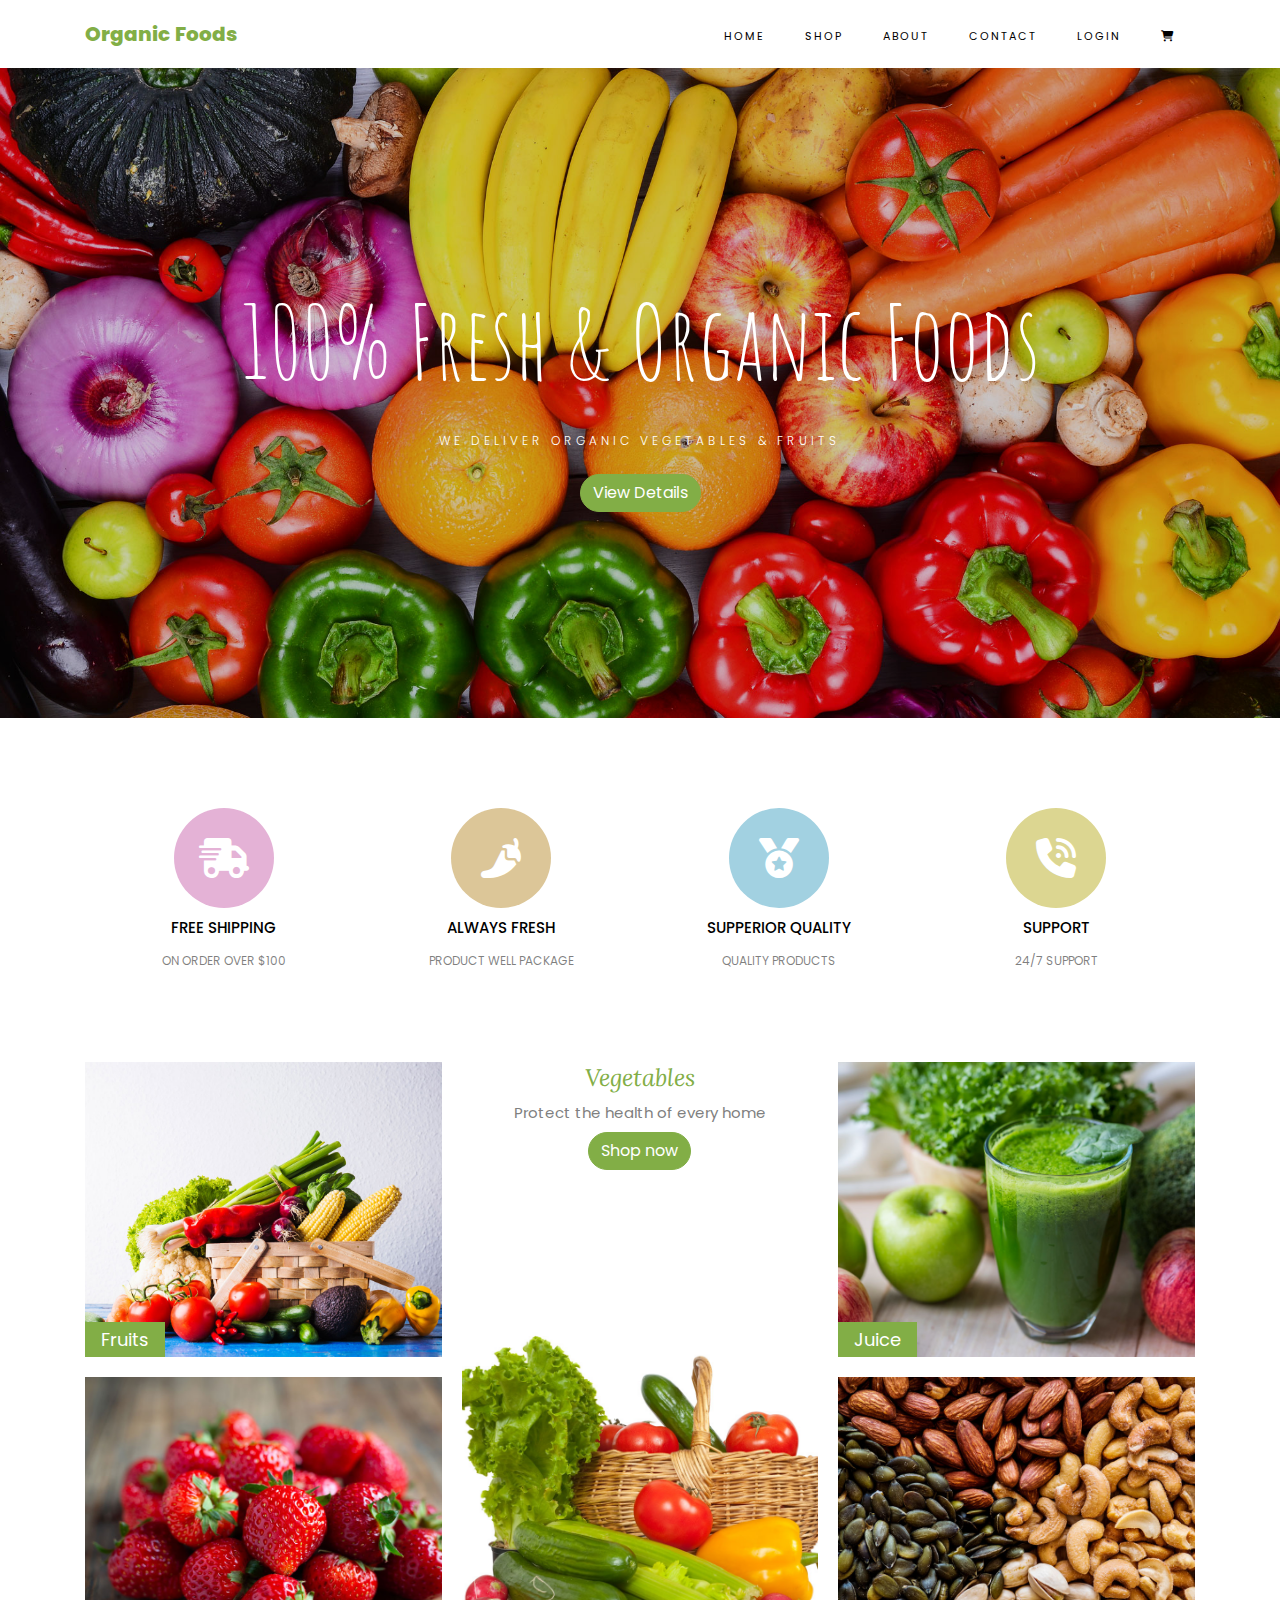
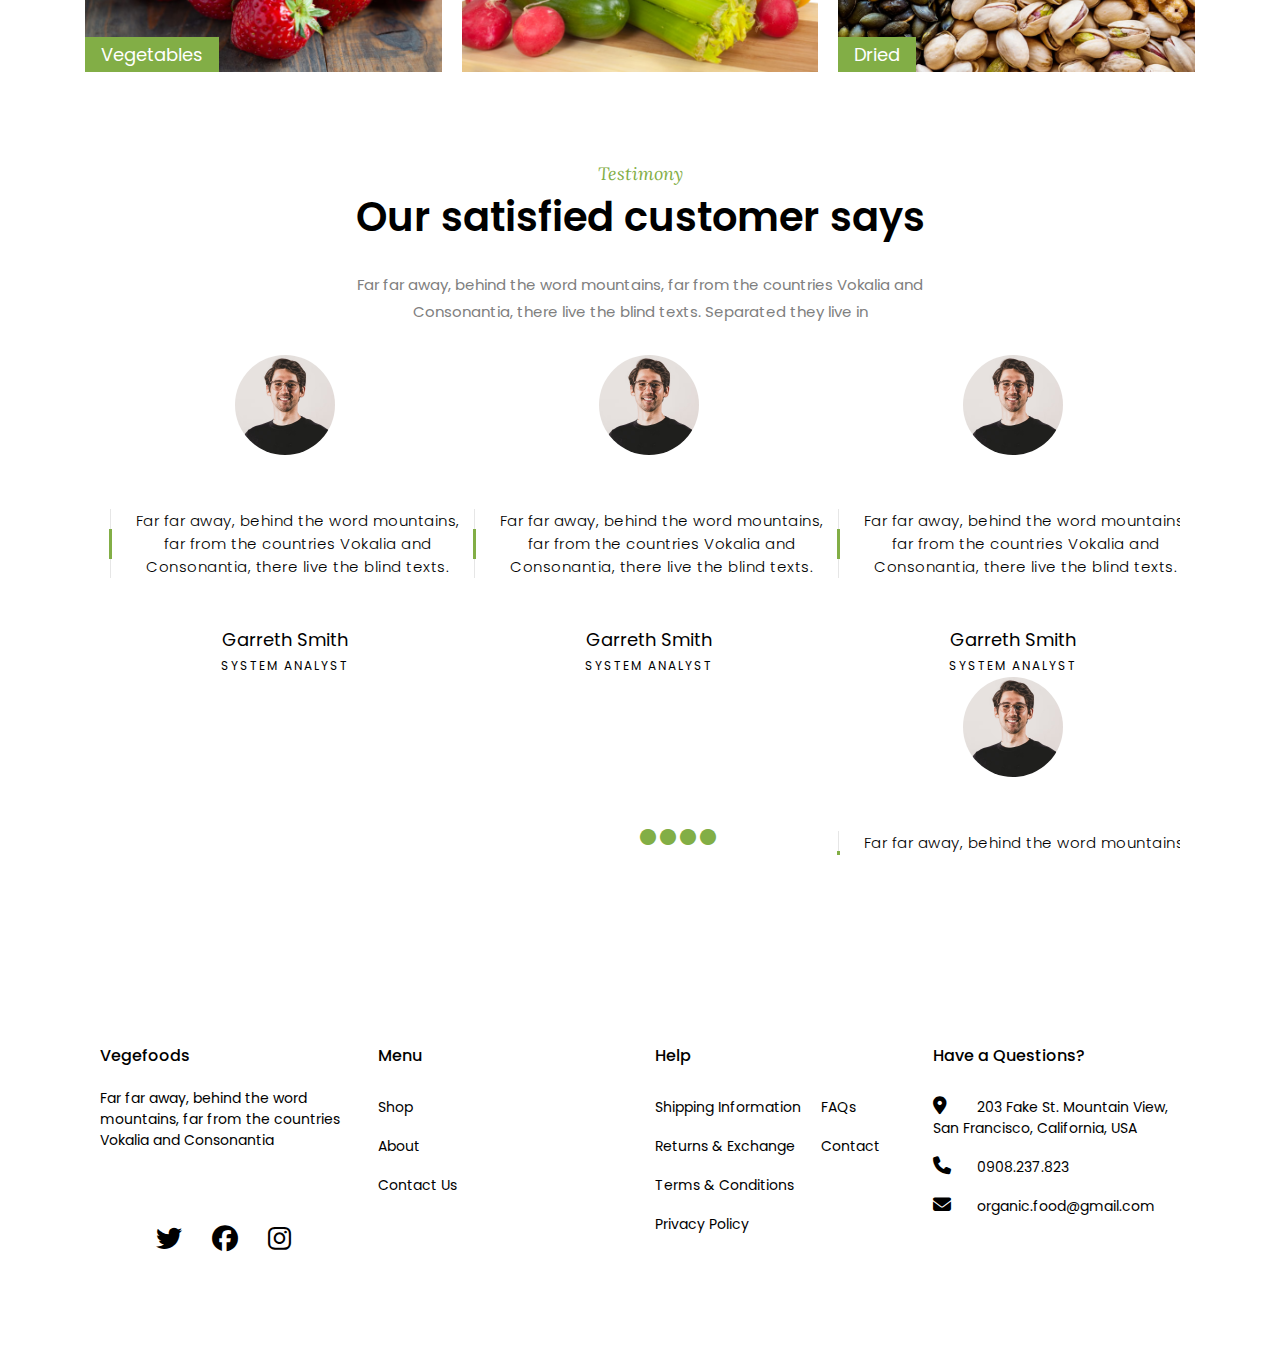
==== index.html @ c75f2104 "SUBMIT" ====
<!DOCTYPE html>
<html lang="en">
  <head>
    <meta charset="UTF-8" />
    <meta http-equiv="X-UA-Compatible" content="IE=edge" />
    <meta name="viewport" content="width=device-width, initial-scale=1.0" />
    <link
      href="https://fonts.googleapis.com/css?family=Poppins:200,300,400,500,600,700,800&display=swap"
      rel="stylesheet"
    />
    <link
      href="https://fonts.googleapis.com/css?family=Lora:400,400i,700,700i&display=swap"
      rel="stylesheet"
    />
    <link
      href="https://fonts.googleapis.com/css?family=Amatic+SC:400,700&display=swap"
      rel="stylesheet"
    />
    <link rel="stylesheet" href="./assets/style.css" />
    <link
      rel="stylesheet"
      href="https://cdnjs.cloudflare.com/ajax/libs/font-awesome/6.3.0/css/all.min.css"
    />
    <title>ORGANIC FOODS</title>
  </head>
  <body>
    <header>
      <!-- HEADER -->
      <div class="container">
        <div class="d-flex header">
          <a class="header-branch" href="">Organic Foods</a>
          <nav class="nav">
            <ul class="header-nav d-flex">
              <li><a href="">HOME</a></li>
              <li><a href="">SHOP</a></li>
              <li><a href="">ABOUT</a></li>
              <li><a href="">CONTACT</a></li>
              <li><a href="">LOGIN</a></li>
              <li>
                <a href=""> <i class="fa-solid fa-cart-shopping"></i></a>
              </li>
            </ul>
          </nav>
        </div>
      </div>
    </header>
    <!-- MAIN -->
    <!-- BANNER -->
    <main>
      <section class="hero-banner d-flex relative">
        <div class="overlay absolute"></div>
        <div class="hero-content">
          <h1>100% Fresh & Organic Foods</h1>
          <h2>We deliver organic vegetables & fruits</h2>
          <a href="" class="btn btn-green">View Details</a>
        </div>
      </section>
      <!-- SERVICE -->
      <section class="header-service">
        <div class="container">
          <div class="columns">
            <div class="column">
              <div class="service-icons d-flex flex-justify icons-1">
                <i class="fa-solid fa-truck-fast icons"></i>
              </div>
              <div class="service-body">
                <h3>FREE SHIPPING</h3>
                <span>ON ORDER OVER $100</span>
              </div>
            </div>
            <div class="column">
              <div class="service-icons d-flex flex-justify icons-2">
                <i class="fa-solid fa-pepper-hot icons"></i>
              </div>
              <div class="service-body">
                <h3>ALWAYS FRESH</h3>
                <span>PRODUCT WELL PACKAGE</span>
              </div>
            </div>
            <div class="column">
              <div class="service-icons d-flex flex-justify icons-3">
                <i class="fa-solid fa-medal icons"></i>
              </div>
              <div class="service-body">
                <h3>SUPPERIOR QUALITY</h3>
                <span>QUALITY PRODUCTS</span>
              </div>
            </div>
            <div class="column">
              <div class="service-icons d-flex flex-justify icons-4">
                <i class="fa-solid fa-phone-volume icons"></i>
              </div>
              <div class="service-body">
                <h3>SUPPORT</h3>
                <span>24/7 SUPPORT</span>
              </div>
            </div>
          </div>
        </div>
      </section>
      <!-- PRODUCT SHOP -->
      <section>
        <div class="container">
          <div class="grid-container">
            <div class="grid-item item-1 relative">
              <img src="./assets/imgs/category-1.jpeg" alt="" />
              <div class="absolute">
                <a href="" class="label">Fruits</a>
              </div>
            </div>
            <div class="custom relative">
              <img src="./assets/imgs/category.jpeg" alt="" />
              <div class="text absolute">
                <h2>Vegetables</h2>
                <p>Protect the health of every home</p>
                <a href="" class="btn btn-green">Shop now</a>
              </div>
            </div>
            <div class="grid-item item-3 relative">
              <img src="./assets/imgs/category-3.jpeg" alt="" />
              <div class="absolute">
                <a href="" class="label">Juice</a>
              </div>
            </div>
            <div class="grid-item item-4 relative">
              <img src="./assets/imgs/category-2.jpeg" alt="" />
              <div class="absolute">
                <a href="" class="label">Vegetables</a>
              </div>
            </div>
            <div class="grid-item item-5 relative">
              <img src="./assets/imgs/category-4.jpeg" alt="" />
              <div class="absolute">
                <a href="" class="label">Dried</a>
              </div>
            </div>
          </div>
        </div>
      </section>
      <!-- comment -->
      <section class="comment">
        <div class="container">
          <div class="comment-text">
            <span class="sub-comment">Testimony</span>
            <h2>Our satisfied customer says</h2>
            <p class="sub-comment-p">
              Far far away, behind the word mountains, far from the countries
              Vokalia and Consonantia, there live the blind texts. Separated
              they live in
            </p>
          </div>
          <!-- slider -->
          <div class="slider-container container">
            <div class="slider-wrap relative">
              <div id="slider-main" class="slider-main absolute">
                <div class="slider-item">
                  <div class="user-img">
                    <img class="" src="./assets/imgs/ava1.avif" alt="" />
                  </div>
                  <div class="slider-text">
                    <p class="slider-subtext relative">
                      Far far away, behind the word mountains, far from the
                      countries Vokalia and Consonantia, there live the blind
                      texts.
                    </p>
                    <p class="name">Garreth Smith</p>
                    <span class="position">System Analyst</span>
                  </div>
                </div>
                <div class="slider-item">
                  <div class="user-img">
                    <img class="" src="./assets/imgs/ava1.avif" alt="" />
                  </div>
                  <div class="slider-text">
                    <p class="slider-subtext relative">
                      Far far away, behind the word mountains, far from the
                      countries Vokalia and Consonantia, there live the blind
                      texts.
                    </p>
                    <p class="name">Garreth Smith</p>
                    <span class="position">System Analyst</span>
                  </div>
                </div>
                <div class="slider-item">
                  <div class="user-img">
                    <img class="" src="./assets/imgs/ava1.avif" alt="" />
                  </div>
                  <div class="slider-text">
                    <p class="slider-subtext relative">
                      Far far away, behind the word mountains, far from the
                      countries Vokalia and Consonantia, there live the blind
                      texts.
                    </p>
                    <p class="name">Garreth Smith</p>
                    <span class="position">System Analyst</span>
                  </div>
                </div>
                <div class="slider-item">
                  <div class="user-img">
                    <img class="" src="./assets/imgs/ava1.avif" alt="" />
                  </div>
                  <div class="slider-text">
                    <p class="slider-subtext relative">
                      Far far away, behind the word mountains, far from the
                      countries Vokalia and Consonantia, there live the blind
                      texts.
                    </p>
                    <p class="name">Garreth Smith</p>
                    <span class="position">System Analyst</span>
                  </div>
                </div>
                <div class="slider-item">
                  <div class="user-img">
                    <img class="" src="./assets/imgs/ava1.avif" alt="" />
                  </div>
                  <div class="slider-text">
                    <p class="slider-subtext relative">
                      Far far away, behind the word mountains, far from the
                      countries Vokalia and Consonantia, there live the blind
                      texts.
                    </p>
                    <p class="name">Garreth Smith</p>
                    <span class="position">System Analyst</span>
                  </div>
                </div>
                <div class="slider-item">
                  <div class="user-img">
                    <img class="" src="./assets/imgs/ava1.avif" alt="" />
                  </div>
                  <div class="slider-text">
                    <p class="slider-subtext relative">
                      Far far away, behind the word mountains, far from the
                      countries Vokalia and Consonantia, there live the blind
                      texts.
                    </p>
                    <p class="name">Garreth Smith</p>
                    <span class="position">System Analyst</span>
                  </div>
                </div>
              </div>
              <div class="btm-sliders absolute">
                <i onclick="btm-slider(1)" class="fa-solid fa-circle"></i>
                <i onclick="btm-slider(2)" class="fa-solid fa-circle"></i>
                <i onclick="btm-slider(3)" class="fa-solid fa-circle"></i>
                <i onclick="btm-slider(4)" class="fa-solid fa-circle"></i>
              </div>
            </div>
          </div>
        </div>
      </section>
      <!-- footer -->
      <footer class="footer">
        <div class="container">
          <div class="columns">
            <div class="column">
              <div class="footer-p">
                <h2>Vegefoods</h2>
                <p>
                  Far far away, behind the word mountains, far from the
                  countries Vokalia and Consonantia
                </p>
              </div>

              <ul class="d-flex footer-p-icons flex-justify">
                <li>
                  <a href=""><i class="fa-brands fa-twitter"></i></a>
                </li>
                <li>
                  <a href=""><i class="fa-brands fa-facebook"></i></a>
                </li>
                <li>
                  <a href=""><i class="fa-brands fa-instagram"></i></a>
                </li>
              </ul>
            </div>
            <div class="column">
              <h2>Menu</h2>
              <ul>
                <li><a href="">Shop</a></li>
                <li><a href="">About</a></li>
                <li><a href="">Contact Us</a></li>
              </ul>
            </div>
            <div class="column">
              <div class="">
                <h2 class="">Help</h2>
                <div class="d-flex footer-help">
                  <ul>
                    <li><a href="">Shipping Information</a></li>
                    <li><a href="">Returns & Exchange</a></li>
                    <li><a href="">Terms & Conditions</a></li>
                    <li><a href="">Privacy Policy</a></li>
                  </ul>
                  <ul>
                    <li><a href="">FAQs </a></li>
                    <li><a href="">Contact</a></li>
                  </ul>
                </div>
              </div>
            </div>
            <div class="column footer-question">
              <h2>Have a Questions?</h2>
              <ul>
                <li>
                  <span><i class="fa-solid fa-location-dot"></i></span>
                  <span>
                    203 Fake St. Mountain View, San Francisco, California,
                    USA</span
                  >
                </li>
                <li>
                  <span><i class="fa-solid fa-phone"></i></span>
                  <span>0908.237.823</span>
                </li>
                <li>
                  <span><i class="fa-solid fa-envelope"></i></span>
                  <span>organic.food@gmail.com</span>
                </li>
              </ul>
            </div>
          </div>
        </div>
      </footer>
    </main>
    <script src="./main.js"></script>
  </body>
</html>
---- assets/style.css ----
:root {
  --green: #82ae46;
}
* {
  box-sizing: border-box;
  margin: 0;
  font-family: "Poppins", Arial, sans-serif;
}
a {
  text-decoration: none;
}
.container {
  max-width: 1140px;
  width: 100%;
  padding-right: 15px;
  padding-left: 15px;
  margin-right: auto;
  margin-left: auto;
}
.d-flex {
  display: flex;
}
.relative {
  position: relative;
}
.absolute {
  position: absolute;
}
.flex-justify {
  justify-items: center;
  justify-content: center;
}
.header {
  justify-content: space-between;
  font-size: 15px;
  height: 68px;
  align-items: center;
}
.header-branch {
  color: var(--green);
  font-weight: 800;
  font-size: 20px;
}
ul > li {
  list-style-type: none;
  color: #000000;
}

.header-nav li a {
  font-size: 11px;
  font-size: 11px;
  padding: 24px 20px;
  font-weight: 400;
  color: #000000;
  letter-spacing: 2px;
}
.hero-banner {
  background-image: url(./imgs/banner.jpeg);
  background-repeat: no-repeat;
  background-size: cover;
  height: 650px;
  align-items: center;
  flex-direction: column;
  justify-content: center;
}
.hero-banner .overlay {
  top: 0;
  left: 0;
  right: 0;
  bottom: 0;
  background-color: rgba(0, 0, 0, 0.2);
}
.hero-banner .hero-content {
  z-index: 2;
  text-align: center;
}
.hero-banner h1 {
  font-size: 8vw;
  color: #fff;
  line-height: 1.3;
  font-weight: 400;
  font-family: "Amatic SC", cursive;
}
.hero-banner h2 {
  font-weight: 300;
  font-size: 12px;
  letter-spacing: 4px;
  text-transform: uppercase;
  color: #fff;
  margin: 24px;
}
.btn {
  display: inline-block;
  font-weight: 400;
  color: #212529;
  text-align: center;
  border: 1px solid transparent;
  padding: 0.375rem 0.75rem;
  font-size: 1rem;
  line-height: 1.5;
  border-radius: 30px;
  transition: 0.2s;
}
.btn-green {
  background: var(--green);
  border: 1px solid var(--green);
  color: #fff;
}
.btn-green:hover {
  background-color: transparent;
  color: var(--green);
}
.header-service {
  width: 100%;
  padding: 90px 15px;
  margin: 0 auto;
}
.service-icons {
  margin: 0 auto;
  width: 100px;
  height: 100px;
  border-radius: 50%;
  margin-bottom: 8px;
}

.service-icons:hover {
  background-color: var(--green);
}
.icons-1 {
  background-color: #e4b2d6;
}
.icons-2 {
  background-color: #dcc698;
}
.icons-3 {
  background-color: #a2d1e1;
}
.icons-4 {
  background-color: #dcd691;
}
.icons {
  margin: auto;
  color: white;
  font-size: 40px;
  font-weight: 500;
}
.service-body {
  text-align: center;
}
.service-body h3 {
  font-size: 15px;
  font-weight: 500;
  margin-bottom: 8px;
}
.service-body span {
  font-size: 12px;
  color: rgba(0, 0, 0, 0.5);
}
.columns {
  display: flex;
  flex-direction: row;
  flex-wrap: wrap;
  width: 100%;
}
.column {
  flex: 25%;
  padding: 0 15px;
}
.grid-container {
  display: grid;
  grid-template-columns: 1fr 1fr 1fr;
  grid-template-rows: 1fr 1fr;
  grid-column-gap: 20px;
  grid-row-gap: 20px;
}

.grid-container img {
  width: 100%;
  height: 100%;
  object-fit: cover;
}

.custom {
  grid-column-start: 2;
  grid-column-end: 3;
  grid-row-start: 1;
  grid-row-end: 3;
  height: 100%;
}
.custom .text {
  width: 100%;

  top: 0;
  text-align: center;
}
.custom .text h2 {
  color: var(--green);
  font-family: "Lora", Georgia, serif;
  font-style: italic;
  font-size: 24px;
  font-weight: 400;
  margin-bottom: 8px;
}
.custom .text p {
  font-size: 15px;
  font-weight: 400;
  color: gray;
  margin-bottom: 8px;
}
.grid-container .grid-item .absolute {
  bottom: 0;
  left: 0;
  padding: 4px 16px;
  background-color: var(--green);
}
.grid-container .grid-item .label {
  color: white;

  font-size: 18px;
  font-weight: 400;
}
/* comment */
.comment {
  padding: 90px 0px;
}
.comment .comment-text {
  text-align: center;
  margin: 0 auto;
  width: 60%;
}

.comment .sub-comment {
  font-size: 18px;
  margin-bottom: 10px;
  font-family: "Lora", Georgia, serif;
  font-style: italic;
  color: var(--green);
  font-weight: 400;
}
.comment h2 {
  position: relative;
  font-size: 40px;
  font-weight: 600;
  margin-bottom: 24px;
}
.comment .sub-comment-p {
  font-size: 15px;
  line-height: 1.8;
  font-weight: 400;
  color: gray;
  margin-bottom: 30px;
}

/* slider */

.slider-wrap {
  text-align: center;
  overflow: hidden;
  height: 500px;
}
.slider-container .slider-main {
  width: 170%;
}
.slider-container .slider-item {
  font-size: 15px;
  width: 350px;
  display: inline-block;
  margin-right: 10px;
}
.slider-container .user-img img {
  width: 100px;
  height: 100px;
  border-radius: 50%;
  margin: 0 auto;
  margin-bottom: 48px;
}

.slider-subtext {
  margin-bottom: 48px;
  font-weight: 300;
  letter-spacing: 0.5px;
  border-left: 1px solid #e6e6e6;
  padding-left: 24px;
}
.slider-subtext::after {
  position: absolute;
  top: 50%;
  left: -2px;
  -webkit-transform: translateY(-50%);
  -ms-transform: translateY(-50%);
  transform: translateY(-50%);
  content: "";
  width: 3px;
  height: 30px;
  background: #82ae46;
}
.slide-item {
  width: 30%;
  display: inline-block;
}
.slider-item .name {
  font-weight: 400;
  font-size: 18px;
}
.slider-item .position {
  font-size: 12px;
  font-weight: 400;
  text-transform: uppercase;
  letter-spacing: 2px;
}
.btm-sliders {
  bottom: 5px;
  left: 50%;
  color: #82ae46;
}
.btm-sliders i:hover {
  cursor: pointer;
  color: #c6daa9;
  border: 1px #82ae46;
}

/* footer */
.footer {
  padding: 98px 0;
  font-size: 14px;
  color: #000000;
}
.footer h2 {
  margin-bottom: 20px;
  font-size: 16px;
  font-weight: 500;
}
.footer .footer-p {
  margin-bottom: 24px;
}
.footer .footer-p-icons {
  margin-top: 60px;
  gap: 30px;
}
.footer .footer-p-icons li {
  color: #000000;
  font-size: 26px;
  text-align: center;
}

.footer li > a {
  color: #000000;
}
.footer ul {
  padding: 0;
}
.footer li {
  padding: 9px 0;
}
.footer .footer-help {
  gap: 20px;
}
.footer .footer-question span > i {
  width: 40px;
  font-size: 18px;
}
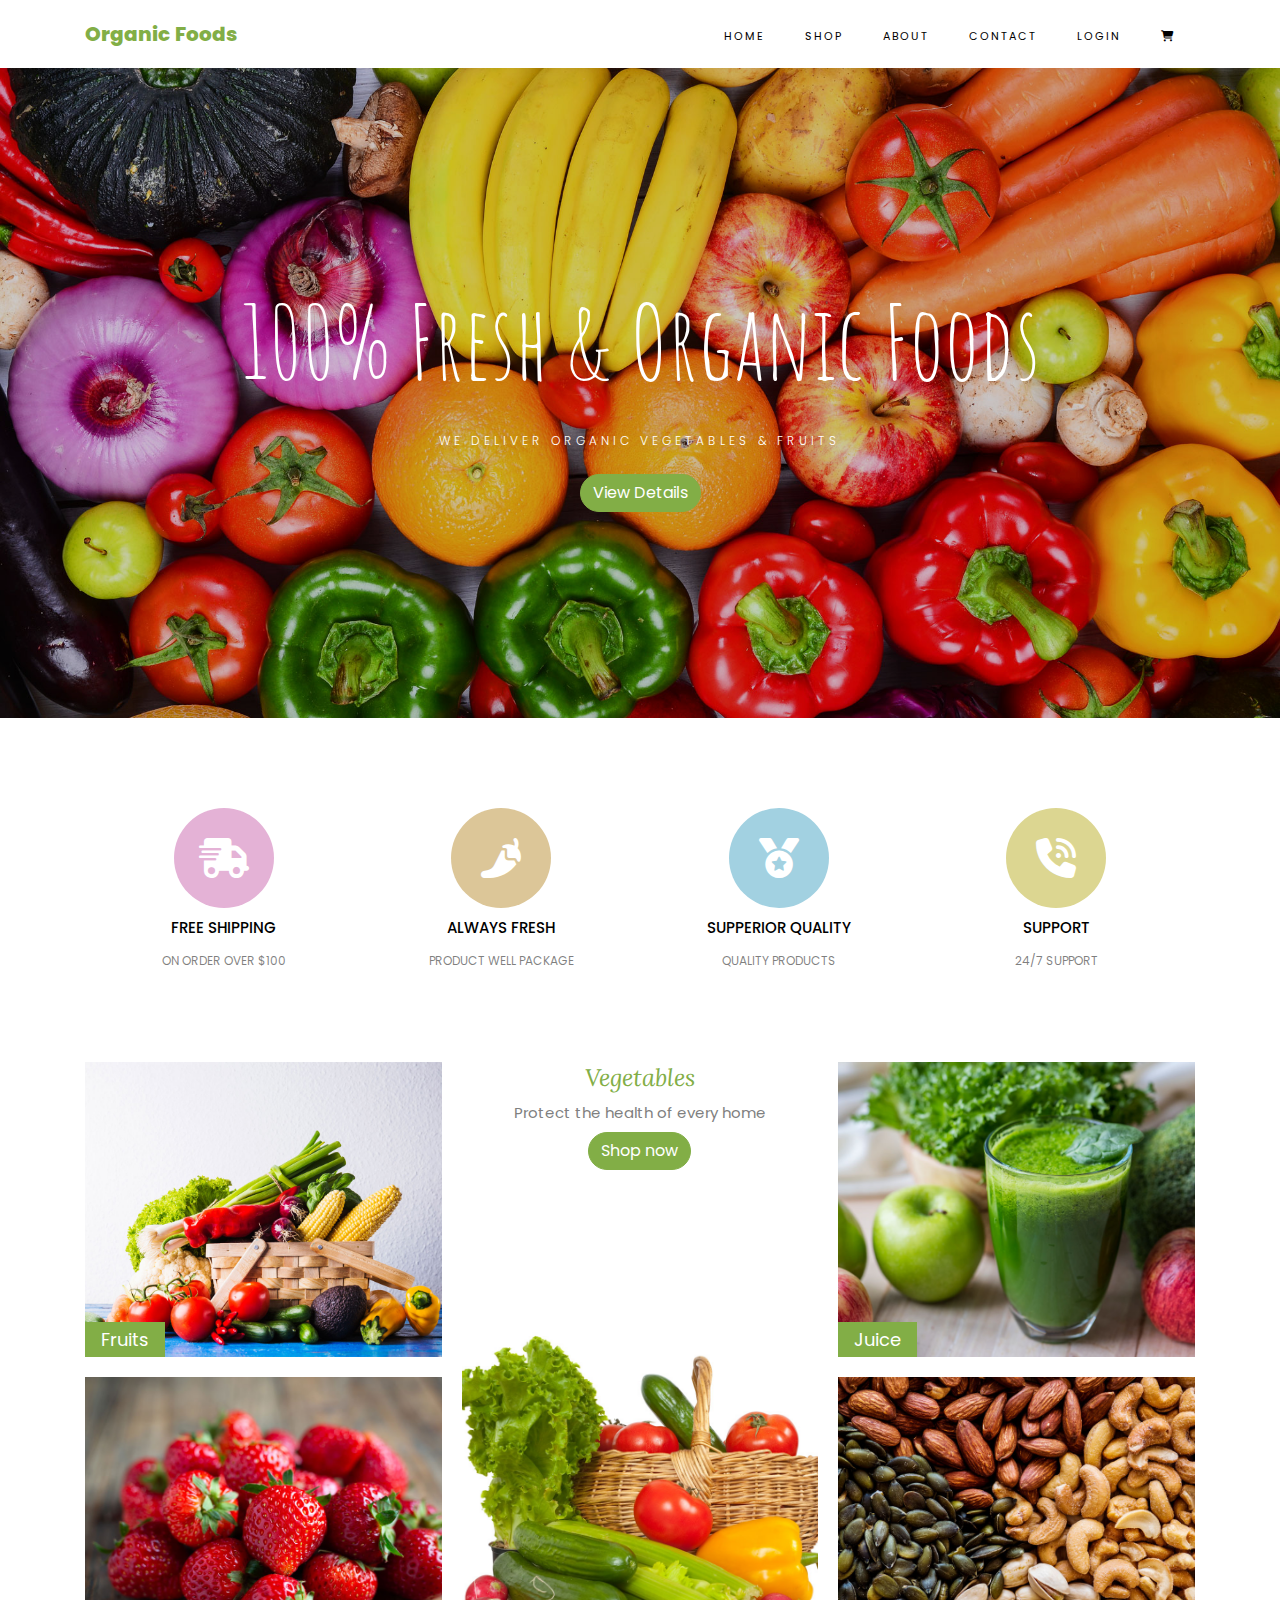
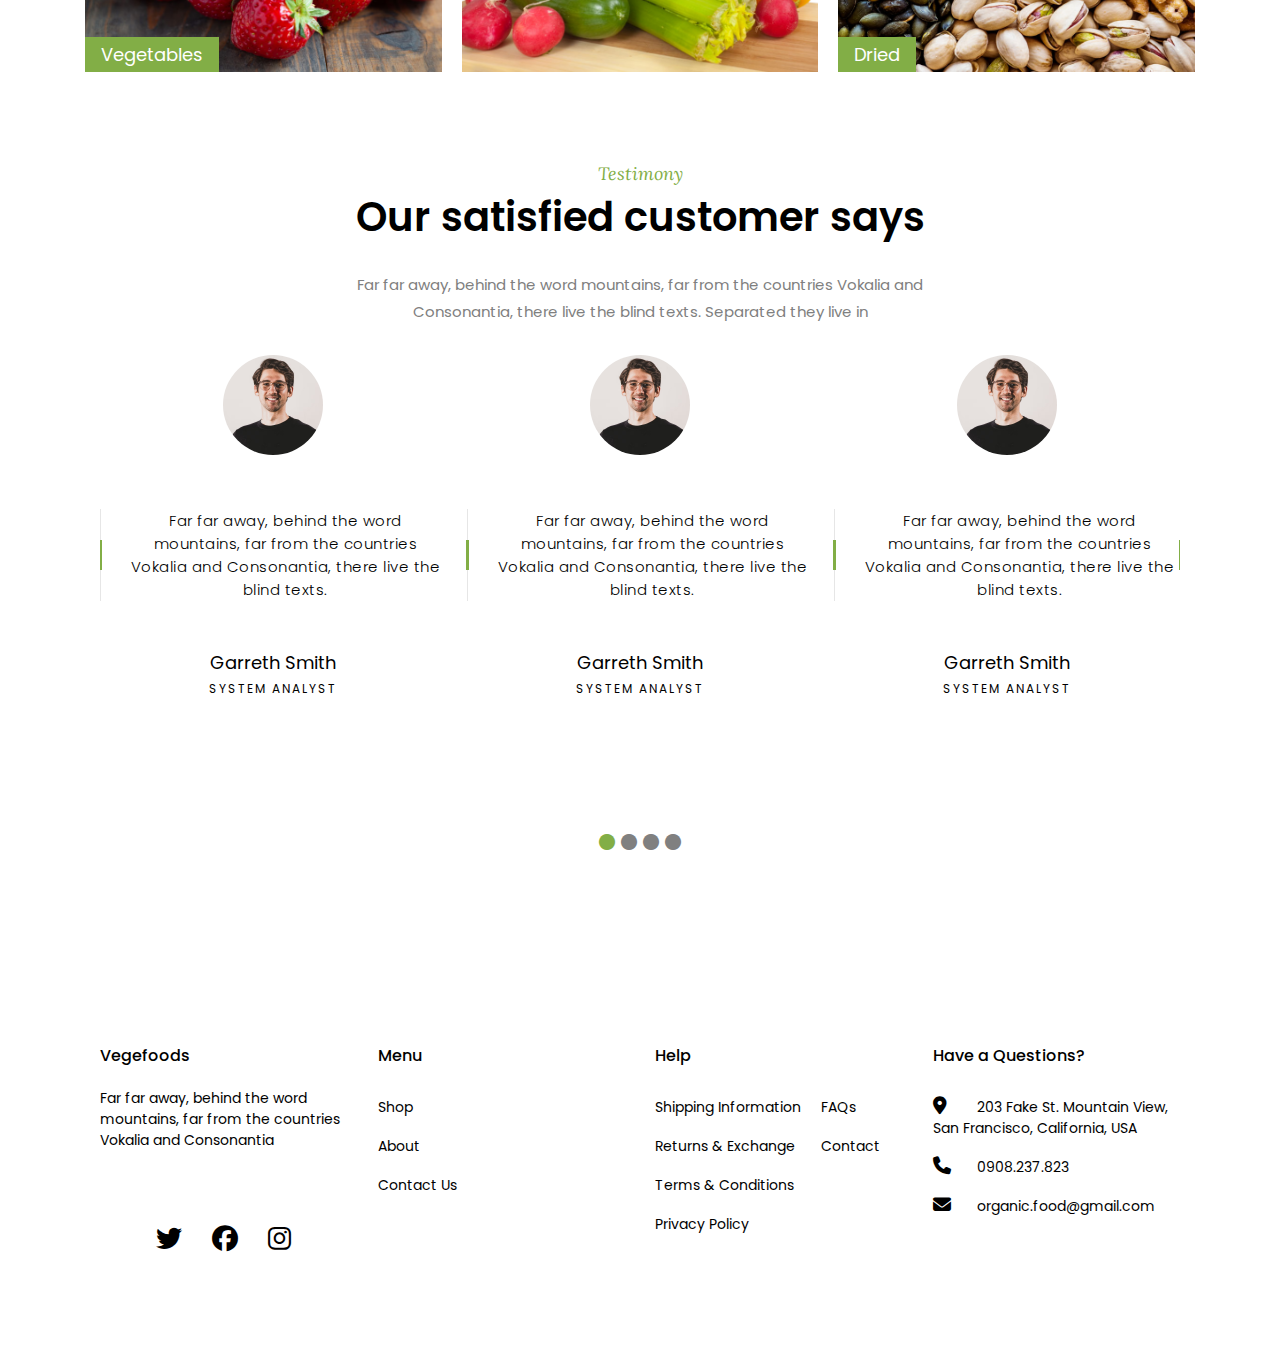
==== commit a1db7523: "feat: slider" ====
--- a/index.html
+++ b/index.html
@@ -152,12 +152,12 @@
           <!-- slider -->
           <div class="slider-container container">
             <div class="slider-wrap relative">
-              <div id="slider-main" class="slider-main absolute">
-                <div class="slider-item">
-                  <div class="user-img">
-                    <img class="" src="./assets/imgs/ava1.avif" alt="" />
-                  </div>
-                  <div class="slider-text">
+              <div id="slider-main" class="slider-main">
+                <div class="slider-item active">
+                  <div class="user-img">
+                    <img class="" src="./assets/imgs/ava1.avif" alt="" />
+                  </div>
+                  <div class="slider-text active">
                     <p class="slider-subtext relative">
                       Far far away, behind the word mountains, far from the
                       countries Vokalia and Consonantia, there live the blind
@@ -239,10 +239,7 @@
                 </div>
               </div>
               <div class="btm-sliders absolute">
-                <i onclick="btm-slider(1)" class="fa-solid fa-circle"></i>
-                <i onclick="btm-slider(2)" class="fa-solid fa-circle"></i>
-                <i onclick="btm-slider(3)" class="fa-solid fa-circle"></i>
-                <i onclick="btm-slider(4)" class="fa-solid fa-circle"></i>
+                <ul class="indicators"></ul>
               </div>
             </div>
           </div>
--- a/assets/style.css
+++ b/assets/style.css
@@ -259,14 +259,37 @@
   height: 500px;
 }
 .slider-container .slider-main {
-  width: 170%;
-}
-.slider-container .slider-item {
+  position: relative;
+  overflow: hidden;
+  width: 100%;
+  height: 100%;
+}
+.slider-container .slider-main .slider-item {
+  position: absolute;
+  width: 32%;
+  top: 0;
+  left: -32%;
+  -webkit-transition: all 0.5s;
+  
+  transition: all 0.5s;
   font-size: 15px;
-  width: 350px;
-  display: inline-block;
-  margin-right: 10px;
-}
+}
+.slider-container .slider-main .slider-item.active {
+  left: 0;
+  position: absolute;
+}
+.slider-container .slider-main .slider-item.active + .slider-item {
+  left: 34%;
+  position: absolute;
+}
+.slider-container .slider-main .slider-item.active + .slider-item + .slider-item {
+  position: absolute;
+  left: 68%;
+}
+.slider-container .slider-main .slider-item.active + .slider-item + .slider-item ~ .slider-item {
+  left: 100%;
+}
+
 .slider-container .user-img img {
   width: 100px;
   height: 100px;
@@ -310,13 +333,29 @@
 }
 .btm-sliders {
   bottom: 5px;
-  left: 50%;
-  color: #82ae46;
-}
-.btm-sliders i:hover {
+  left: 0;
+  width: 100%;
+}
+.btm-sliders .indicators {
+  display: flex;
+  justify-content: center;
+  width: 100%;
+  padding: 0;
+}
+
+.btm-sliders li.item {
+  margin: 0 3px;
+  color: gray;
+}
+
+.btm-sliders > li:hover {
   cursor: pointer;
   color: #c6daa9;
   border: 1px #82ae46;
+}
+
+.btm-sliders li.active-item {
+  color: #82ae46;
 }
 
 /* footer */
@@ -358,4 +397,4 @@
 .footer .footer-question span > i {
   width: 40px;
   font-size: 18px;
-}
+}